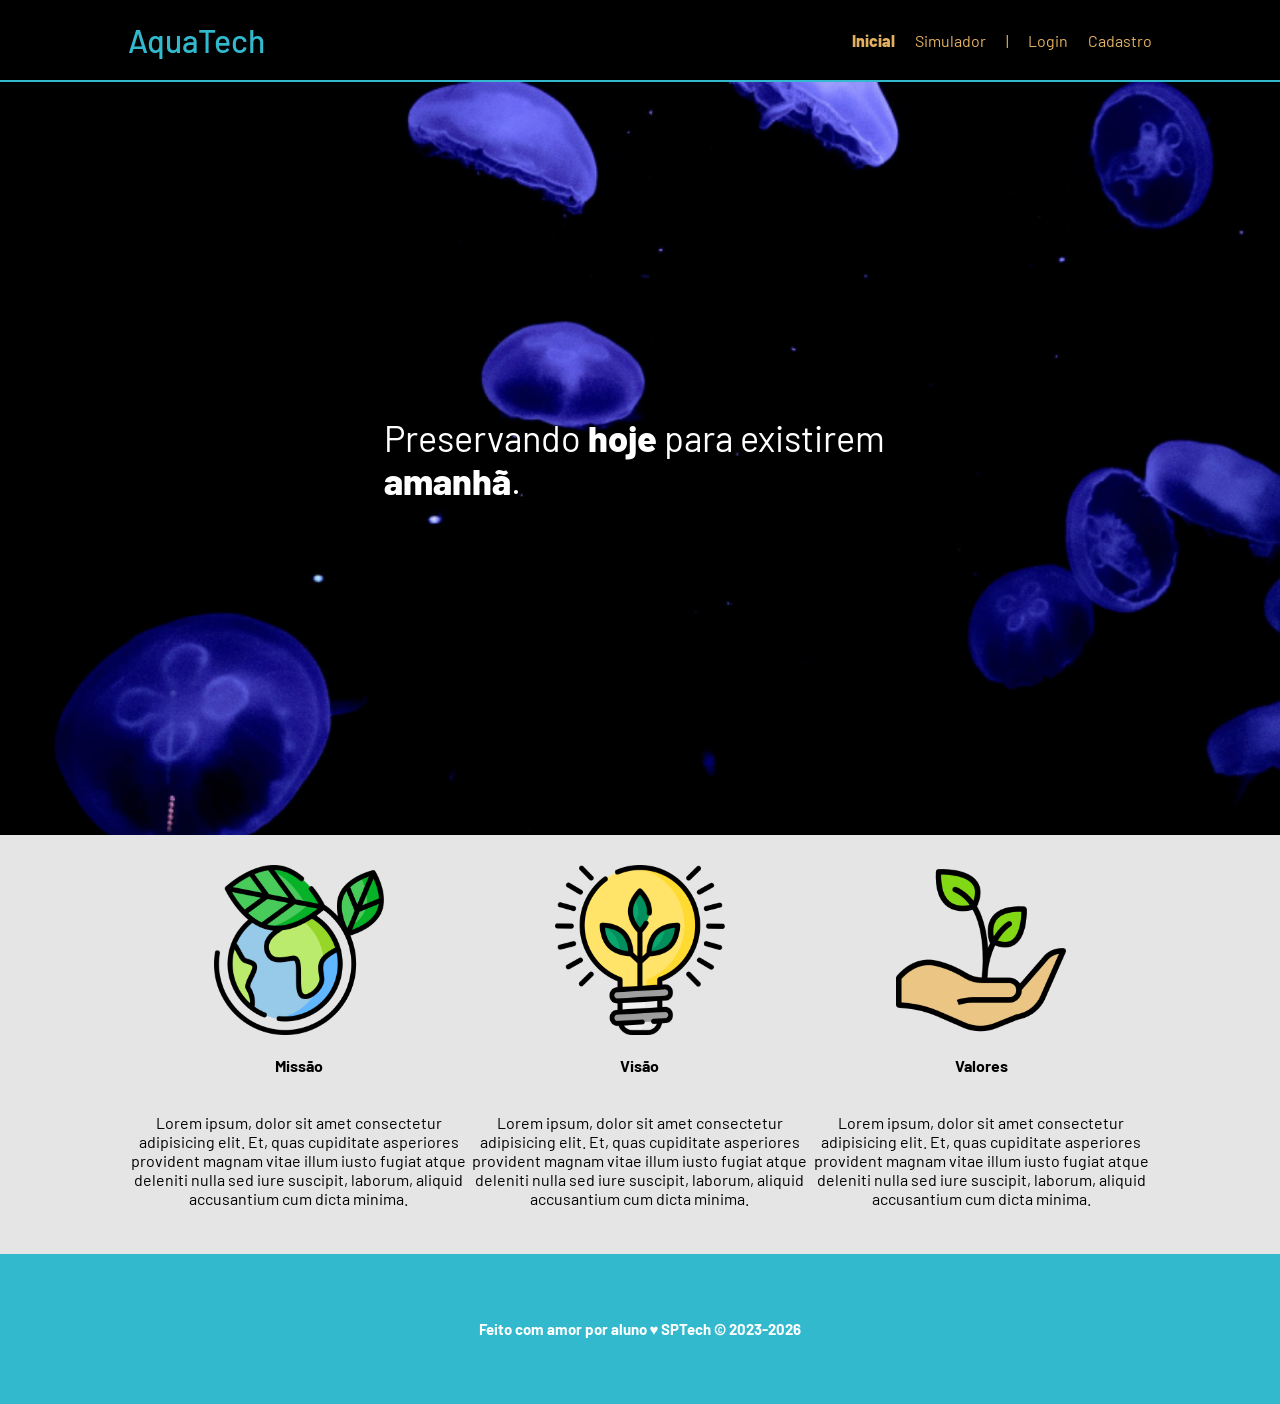
==== Site institucional/public/index.html @ 960e35fc "Finalizando tela de login/cadastro usando vetor e for" ====
<!DOCTYPE html>
<html lang="en">

<head>
    <meta charset="UTF-8">
    <meta http-equiv="X-UA-Compatible" content="IE=edge">
    <meta name="viewport" content="width=device-width, initial-scale=1.0">

    <title>AquaTech | Página Inicial</title>

    <script src="./js/sessao.js"></script>

    <link rel="stylesheet" href="./css/estilo.css">
    <link rel="icon" href="./assets/icon/favicon2.ico">
    <link rel="preconnect" href="https://fonts.gstatic.com">
</head>

<body>
    <div class="header">
      <div class="container">
        <h1 class="titulo">AquaTech</h1>
        <ul class="navbar">
          <li class="agora">
            <a href="#">Inicial</a>
          </li>
          <li>
            <a href="simulador.html">Simulador</a>
          </li>
          <li>|</li>
          <li>
            <a href="login.html">Login</a>
          </li>
          <li>
            <a href="cadastro.html">Cadastro</a>
          </li>
        </ul>
      </div>
    </div>
  
    <div class="banner">
      <div class="container">
        <p>Preservando <span>hoje</span> para existirem <span>amanhã</span>.</p>
      </div>
    </div>
  
    <div class="social">
      <div class="container">
        <div class="boxes">
          <div class="box">
            <img src="assets/imgs/planet-earth_color.png">
            <h4>Missão</h4>
            <p>Lorem ipsum, dolor sit amet consectetur adipisicing elit. Et, quas cupiditate asperiores provident magnam
              vitae illum iusto fugiat atque deleniti nulla sed iure suscipit, laborum, aliquid accusantium cum dicta
              minima.</p>
          </div>
          <div class="box">
            <img src="assets/imgs/lightbulb_color.png">
            <h4>Visão</h4>
            <p>Lorem ipsum, dolor sit amet consectetur adipisicing elit. Et, quas cupiditate asperiores provident magnam
              vitae illum iusto fugiat atque deleniti nulla sed iure suscipit, laborum, aliquid accusantium cum dicta
              minima.</p>
          </div>
          <div class="box">
            <img src="assets/imgs/growth_color.png">
            <h4>Valores</h4>
            <p>Lorem ipsum, dolor sit amet consectetur adipisicing elit. Et, quas cupiditate asperiores provident magnam
              vitae illum iusto fugiat atque deleniti nulla sed iure suscipit, laborum, aliquid accusantium cum dicta
              minima.</p>
          </div>
        </div>
      </div>
    </div>
  
    <div class="footer">
      <div class="container">
        <h4>Feito com amor por aluno &hearts; SPTech &copy; 2023-2026</h4>
      </div>
    </div>
  </body>

</html>
---- Site institucional/public/css/estilo.css ----
@import url('https://fonts.googleapis.com/css2?family=Barlow:ital,wght@0,100;0,200;0,300;0,400;0,500;0,600;0,700;0,800;0,900;1,100;1,200;1,300;1,400;1,500;1,600;1,700;1,800;1,900&display=swap');

body {
  margin: 0;
  padding: 0;
  font-family: 'Barlow', 'Segoe UI', 'Segoe UI', Tahoma, Geneva, Verdana, sans-serif;
  background-color: black;
}

:root {
  --tamanho-header: 80px;
  --tamanho-banner: calc(100vh - var(--tamanho-header) - var(--tamanho-footer) - 2px);
  --tamanho-simulador: calc(100vh - var(--tamanho-header) - var(--tamanho-footer) - 2px);
  --tamanho-login: calc(100vh - var(--tamanho-header) - var(--tamanho-footer) - 2px);
  --tamanho-footer: 65px;
}

.container {
  display: flex;
  width: 80%;
  margin: auto;
}

.header {
  height: var(--tamanho-header);
  border-bottom: 2px solid #32b9cd;
}

.header .container {
  justify-content: space-between;
  align-items: center;
  height: 100%;
}

.header a {
  text-decoration: none;
  color: #e3b062;
}

.agora {
  font-weight: 800;
}

.navbar {
  width: 300px;
  display: flex;
  align-items: center;
  justify-content: space-between;
  list-style: none;
  color: #e3b062;
}

.titulo {
  color: #32b9cd;
  width: fit-content;
  font-weight: 500;
}

.header h1 {
  margin: 0;
}

/* BANNER */

.banner {
  height: var(--tamanho-banner);
  color: white;
  background-image: url('../assets/imgs/bg-jelly-fish-para-home.png');
  background-size: cover;
}

.banner .container {
  justify-content: center;
  align-items: center;
  height: 100%;
}

.banner .container p {
  width: 50%;
  margin: 0;
  padding: 0;
  font-size: 36px;
}

.banner .container span {
  font-weight: 800;
}

/* MISSÃO VISÃO VALORES */

.social {
  background-color: #e5e5e5;
  display: flex;
}

.social .container {
  justify-content: center;
}

.box img {
  width: 170px;
}

.social .container .boxes {
  display: flex;
  justify-content: space-between;
  width: 100%;
  padding: 30px 0;
}

.social p {
  text-align: center;
}

.box {
  display: flex;
  flex-direction: column;
  align-items: center;
}

/* FOOTER */

.footer {
  background-color: #32b9cd;
  height: 150px;
  color: #fff;
  display: flex;
  font-size: 15px;
}

.footer .container {
  justify-content: center;
  text-align: center;
}

.footer .container .version {
  font-size: 12px;
}

/* LOGIN */

.login {
  height: var(--tamanho-login);
  background-image: url('../assets/imgs/bg-jelly-fish-para-home.png');
  background-size: cover;
}

.login .container {
  justify-content: center;
  align-items: center;
  height: 100%;
}

.card {
  width: 50%;
  background-color: #e5e5e5;
  border-radius: 10px;
  display: flex;
  align-items: center;
  justify-content: space-evenly;
  color: palevioletred;
  flex-direction: column;
  height: fit-content;
  padding: 20px 0;
}

.card h2 {
  margin: 0;
  font-size: 30px;
}

.formulario {
  display: flex;
  height: 90%;
  width: 80%;
  justify-content: space-around;
  flex-direction: column;
}

.formulario span {
  font-size: 15px;
  font-weight: 800;
}

.formulario input {
  border: 2px solid #32b9cd;
  text-align: center;
  border-radius: 10px;
  margin: 0;
}

.formulario select {
  border: 2px solid #32b9cd;
  background-color: white;
  color: gray;
  height: 36px;
  text-align: center;
  border-radius: 10px;
  margin: 0;
}

.campo {
  display: flex;
  flex-direction: column;
  justify-content: start;
  padding: 5px 0;
}

.botao {
  cursor: pointer;
  font-family: "Barlow", sans-serif;
  border: 0;
  border-radius: 5px;
  font-weight: 600;
  font-size: 18px;
  color: #fff;
  background-color: #ED145B;
  width: 120px;
  height: 30px;
  align-self: center;
  margin-top: 20px;
}

.loading-div {
  width: 50px;
  display: none;
}

.loading-div img {
  height: 50px;
  width: 50px;
}

#div_erros_login {
  display: none
}

/* FORMULARIO */

.alerta_erro{
  display: flex;
  justify-content: flex-end;
}

.card_erro {
  display: none;
  background-color: #fff;
  color: black;
  width: 230px;
  position: fixed;
  border-radius: 4px;
  border: #ED145B 3px solid;
  padding: 10px;
  margin-right: 10%;
}

.card_erro #mensagem_erro{
  font-weight: 500;
  font-size: 20px;
}

.formulario .tipo_campo {
  font-size: 20px;
  font-weight: 600 !important;
}

.formulario {
  display: flex;
  flex-direction: column;
}

input {
  margin-bottom: 10px;
  border: 2px solid #32b9cd;
  padding: 10px;
  text-align: center;
  border-radius: 10px;
}

.btn {
  font-family: "Barlow", sans-serif;
  border: 0;
  border-radius: 5px;
  font-weight: 600;
  font-size: 18px;
  padding: 10px 15px;
  color: white;
  background-color: #ED145B;
  width: 120px;
  align-self: center;
  margin-top: 5px;
}

.loading-div {
  width: 50px;
  margin: auto;
  display: none;
}

.loading-div img {
  height: 50px;
  width: 50px;
}

/* SIMULADOR */

.simulador {
  color: white;
}

.simulador .container {
  flex-direction: column;
  overflow: scroll; 
  height: var(--tamanho-simulador);
}

/* ALERTA */

#alerta {
  position: absolute;
  right: 0;
  bottom: 0;
}

.mensagem-alarme {
  background-color: white;
  border-radius: 5px;
  width: 300px;
  height: 80px;
  margin: 10px;
  padding: 10px 0;
  display: flex;
  justify-content: space-evenly;
  align-items: center;
}

.mensagem-alarme h3 {
  font-size: 14px;
  margin: 0;
}

.mensagem-alarme .informacao {
  width: 66%;
}

.alarme-sino {
  width: 48px;
  height: 48px;
  animation-name: bell;
  animation-duration: 4s;
  background-image: url('https://cdn-icons-png.flaticon.com/512/1157/1157000.png');
  background-size: cover;
  animation-iteration-count: infinite;
}

@keyframes bell {
  0%   {transform: rotate(25deg)}
  25%  {transform: rotate(-25deg)}
  50%  {transform: rotate(25deg)}
  75%  {transform: rotate(-25deg)}
  100% {transform: rotate(25deg)}
}
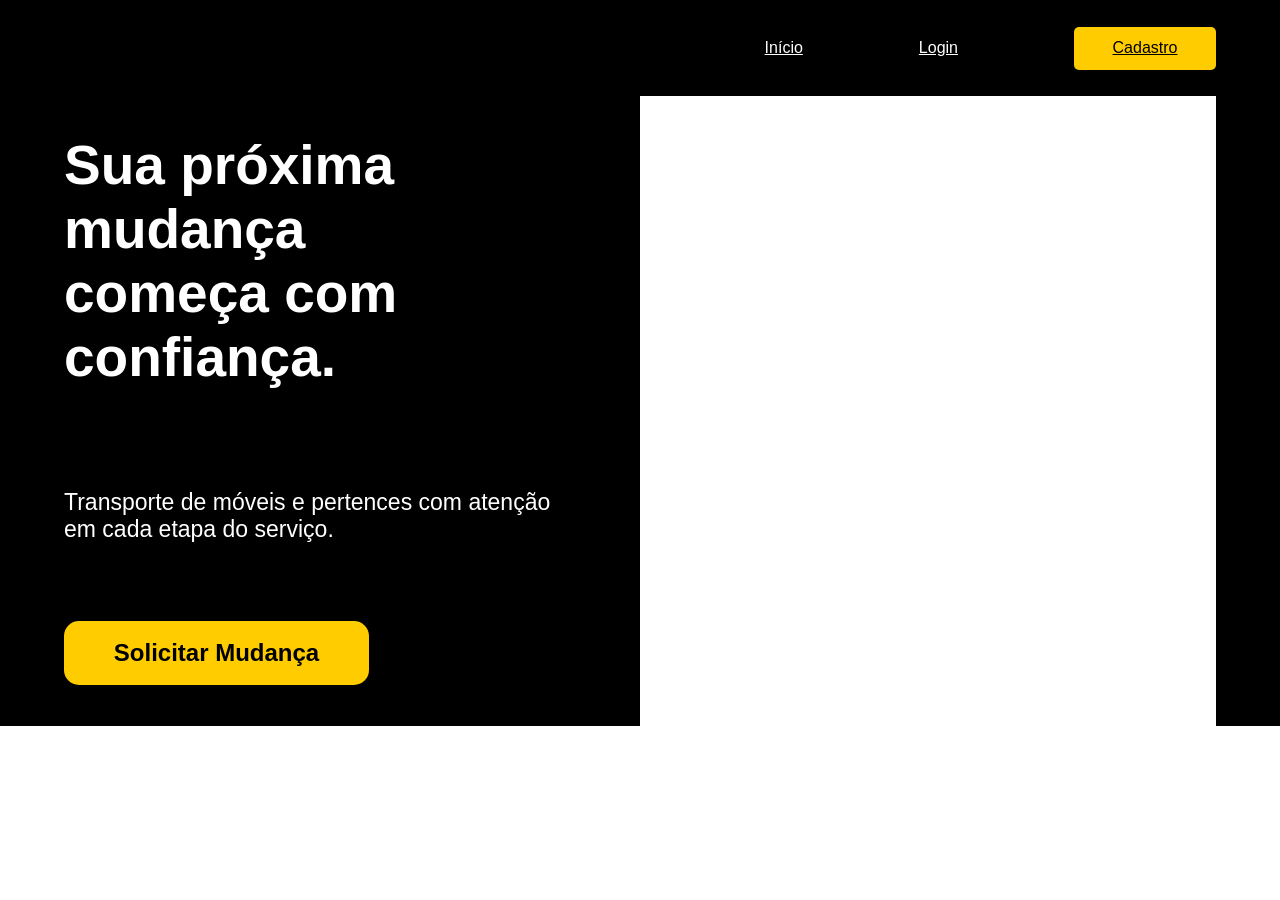
==== commit 5398c891: "Finalizando toda a primeira parte do site institucional" ====
--- a/Site institucional/public/index.html
+++ b/Site institucional/public/index.html
@@ -3,79 +3,40 @@
 
 <head>
     <meta charset="UTF-8">
-    <meta http-equiv="X-UA-Compatible" content="IE=edge">
     <meta name="viewport" content="width=device-width, initial-scale=1.0">
 
-    <title>AquaTech | Página Inicial</title>
-
-    <script src="./js/sessao.js"></script>
-
-    <link rel="stylesheet" href="./css/estilo.css">
-    <link rel="icon" href="./assets/icon/favicon2.ico">
-    <link rel="preconnect" href="https://fonts.gstatic.com">
+    <title>Document</title>
+    <link rel="stylesheet" href="./css/index_PI.css">
 </head>
 
 <body>
-    <div class="header">
-      <div class="container">
-        <h1 class="titulo">AquaTech</h1>
-        <ul class="navbar">
-          <li class="agora">
-            <a href="#">Inicial</a>
-          </li>
-          <li>
-            <a href="simulador.html">Simulador</a>
-          </li>
-          <li>|</li>
-          <li>
-            <a href="login.html">Login</a>
-          </li>
-          <li>
-            <a href="cadastro.html">Cadastro</a>
-          </li>
-        </ul>
-      </div>
+
+    <header class="header">
+
+        <div class="img-logo">
+            <img class="img-logo-1" src="">
+        </div>
+
+        <div class="menu">
+            <a class="menu-inicio" href="index.html">Início</a>
+            <a class="menu-login" href="login.html">Login</a>
+            <a class="menu-cadastro" href="cadastro.html">Cadastro</a>
+        </div>
+    </header>
+    <div class="primeira-parte">
+        <div class="conteudo-centralizado">
+            <div class="parte-esquerda">
+
+                <h1 class="frase-titulo">Sua próxima mudança <br> começa com confiança.</h1>
+                <h5 class="sub-titulo">Transporte de móveis e pertences com atenção <br> em cada etapa do serviço. </h5>
+
+                <button class="solicitar-mudanca" href="">Solicitar Mudança</button>
+            </div>
+            <div class="parte-direita"></div>
+            <img class="imagem-primeira-parte" src="">
+        </div>
     </div>
-  
-    <div class="banner">
-      <div class="container">
-        <p>Preservando <span>hoje</span> para existirem <span>amanhã</span>.</p>
-      </div>
-    </div>
-  
-    <div class="social">
-      <div class="container">
-        <div class="boxes">
-          <div class="box">
-            <img src="assets/imgs/planet-earth_color.png">
-            <h4>Missão</h4>
-            <p>Lorem ipsum, dolor sit amet consectetur adipisicing elit. Et, quas cupiditate asperiores provident magnam
-              vitae illum iusto fugiat atque deleniti nulla sed iure suscipit, laborum, aliquid accusantium cum dicta
-              minima.</p>
-          </div>
-          <div class="box">
-            <img src="assets/imgs/lightbulb_color.png">
-            <h4>Visão</h4>
-            <p>Lorem ipsum, dolor sit amet consectetur adipisicing elit. Et, quas cupiditate asperiores provident magnam
-              vitae illum iusto fugiat atque deleniti nulla sed iure suscipit, laborum, aliquid accusantium cum dicta
-              minima.</p>
-          </div>
-          <div class="box">
-            <img src="assets/imgs/growth_color.png">
-            <h4>Valores</h4>
-            <p>Lorem ipsum, dolor sit amet consectetur adipisicing elit. Et, quas cupiditate asperiores provident magnam
-              vitae illum iusto fugiat atque deleniti nulla sed iure suscipit, laborum, aliquid accusantium cum dicta
-              minima.</p>
-          </div>
-        </div>
-      </div>
-    </div>
-  
-    <div class="footer">
-      <div class="container">
-        <h4>Feito com amor por aluno &hearts; SPTech &copy; 2023-2026</h4>
-      </div>
-    </div>
-  </body>
+
+</body>
 
 </html>
--- a/Site institucional/public/css/index_PI.css
+++ b/Site institucional/public/css/index_PI.css
@@ -0,0 +1,99 @@
+body {
+    margin: 0;
+    padding: 0;
+    font-family: Arial;
+    background-color: white;
+}
+
+* {
+    box-sizing: border-box;
+}
+
+.header {
+    width: 100%;
+    height: 96px;
+    display: flex;
+    justify-content: space-between;
+    align-items: center;
+    background-color: black;
+    padding-left: 5%;
+    padding-right: 5%;
+}
+
+.img-logo {
+    width: 173px;
+    height: 35px;
+}
+
+.menu {
+    display: flex;
+    gap: 116px;
+    align-items: center;
+}
+
+.menu-cadastro {
+    background-color: #FFCC00;
+    width: 142px;
+    height: 43px;
+    border-radius: 5px;
+    display: flex;
+    align-items: center;
+    justify-content: center;
+    color: black;
+}
+
+.menu-inicio,
+.menu-login {
+    color: white;
+}
+
+.primeira-parte {
+    width: 100%;
+    height: 630px;
+    display: flex;
+    background-color: black;
+}
+
+.conteudo-centralizado {
+    max-width: 1440px;
+    margin: auto;
+    display: flex;
+    width: 90%;
+}
+
+.parte-esquerda {
+    width: 50%;
+    height: 680px;
+}
+
+.frase-titulo {
+    color: white;
+    font-size: 55px;
+}
+
+.sub-titulo {
+    color: white;
+    font-size: 23px;
+    margin-top: 100px;
+    font-weight: 100;
+}
+
+.solicitar-mudanca {
+    background-color: #FFCC00;
+    width: 305px;
+    height: 64px;
+    margin-top: 40px;
+    color: black;
+    font-size: 24px;
+    font-weight: 720;
+    border-radius: 15px;
+    border: none;
+}
+
+.parte-direita {
+    width: 50%;
+    background-color: white;
+}
+.imagem-primeira-parte{
+    
+}
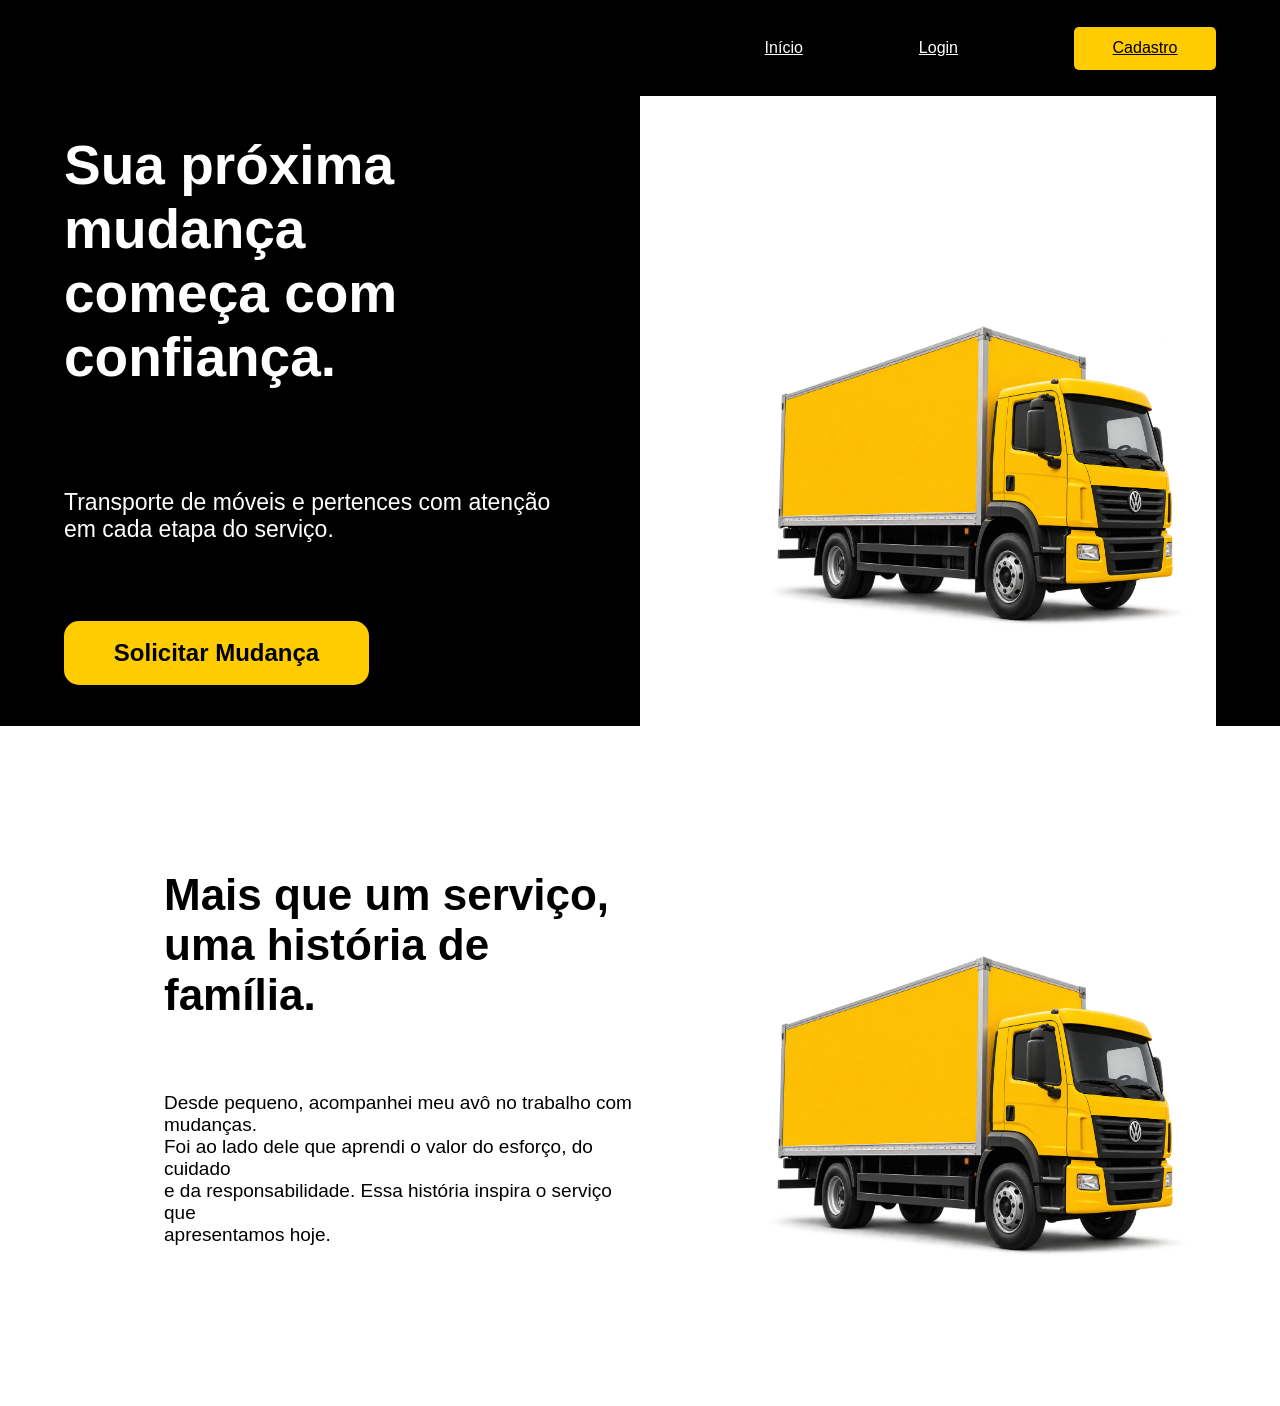
==== commit dcbbd889: "Finalizei a primeira parte da DashBoard e adicionei o gráfico" ====
--- a/Site institucional/public/index.html
+++ b/Site institucional/public/index.html
@@ -25,6 +25,7 @@
     </header>
     <div class="primeira-parte">
         <div class="conteudo-centralizado">
+
             <div class="parte-esquerda">
 
                 <h1 class="frase-titulo">Sua próxima mudança <br> começa com confiança.</h1>
@@ -32,8 +33,26 @@
 
                 <button class="solicitar-mudanca" href="">Solicitar Mudança</button>
             </div>
-            <div class="parte-direita"></div>
-            <img class="imagem-primeira-parte" src="">
+            <div class="parte-direita">
+                <img class="imagem-primeira-parte" src="./assets/caminhao.png">
+            </div>
+        </div>
+    </div>
+    <div class="segunda-parte">
+
+        <div class="conteudo-centralizado">
+
+            <div class="parte-esquerda">
+                <h1 class="titulo-parte-2">Mais que um serviço, <br> uma história de família.</h1>
+
+                <h5 class="sub-titulo-parte-2">Desde pequeno, acompanhei meu avô no trabalho com mudanças. <br>
+                    Foi ao lado dele que aprendi o valor do esforço, do cuidado <br>
+                    e da responsabilidade. Essa história inspira o serviço que <br>
+                    apresentamos hoje.</h5>
+            </div>
+            <div class="parte-direita">
+                <img class="imagem-segunda-parte" src="./assets/caminhao.png">
+            </div>
         </div>
     </div>
 
--- a/Site institucional/public/css/index_PI.css
+++ b/Site institucional/public/css/index_PI.css
@@ -94,6 +94,38 @@
     width: 50%;
     background-color: white;
 }
-.imagem-primeira-parte{
-    
+
+.imagem-primeira-parte {
+    width: 500px;
+    height: 300px;
+    margin-left: 82px;
+    margin-top: 230px;
+}
+
+.segunda-parte {
+    width: 100%;
+    height: 670px;
+    background-color: white;
+    display: flex;
+}
+
+.titulo-parte-2 {
+    margin-top: 144px;
+    margin-left: 100px;
+    font-size: 44px;
+    font-weight: 700;
+}
+
+.sub-titulo-parte-2 {
+    margin-top: 72px;
+    margin-left: 100px;
+    font-size: 19px;
+    font-weight: 200;
+}
+
+.imagem-segunda-parte {
+    width: 500px;
+    height: 300px;
+    margin-left: 82px;
+    margin-top: 230px;
 }
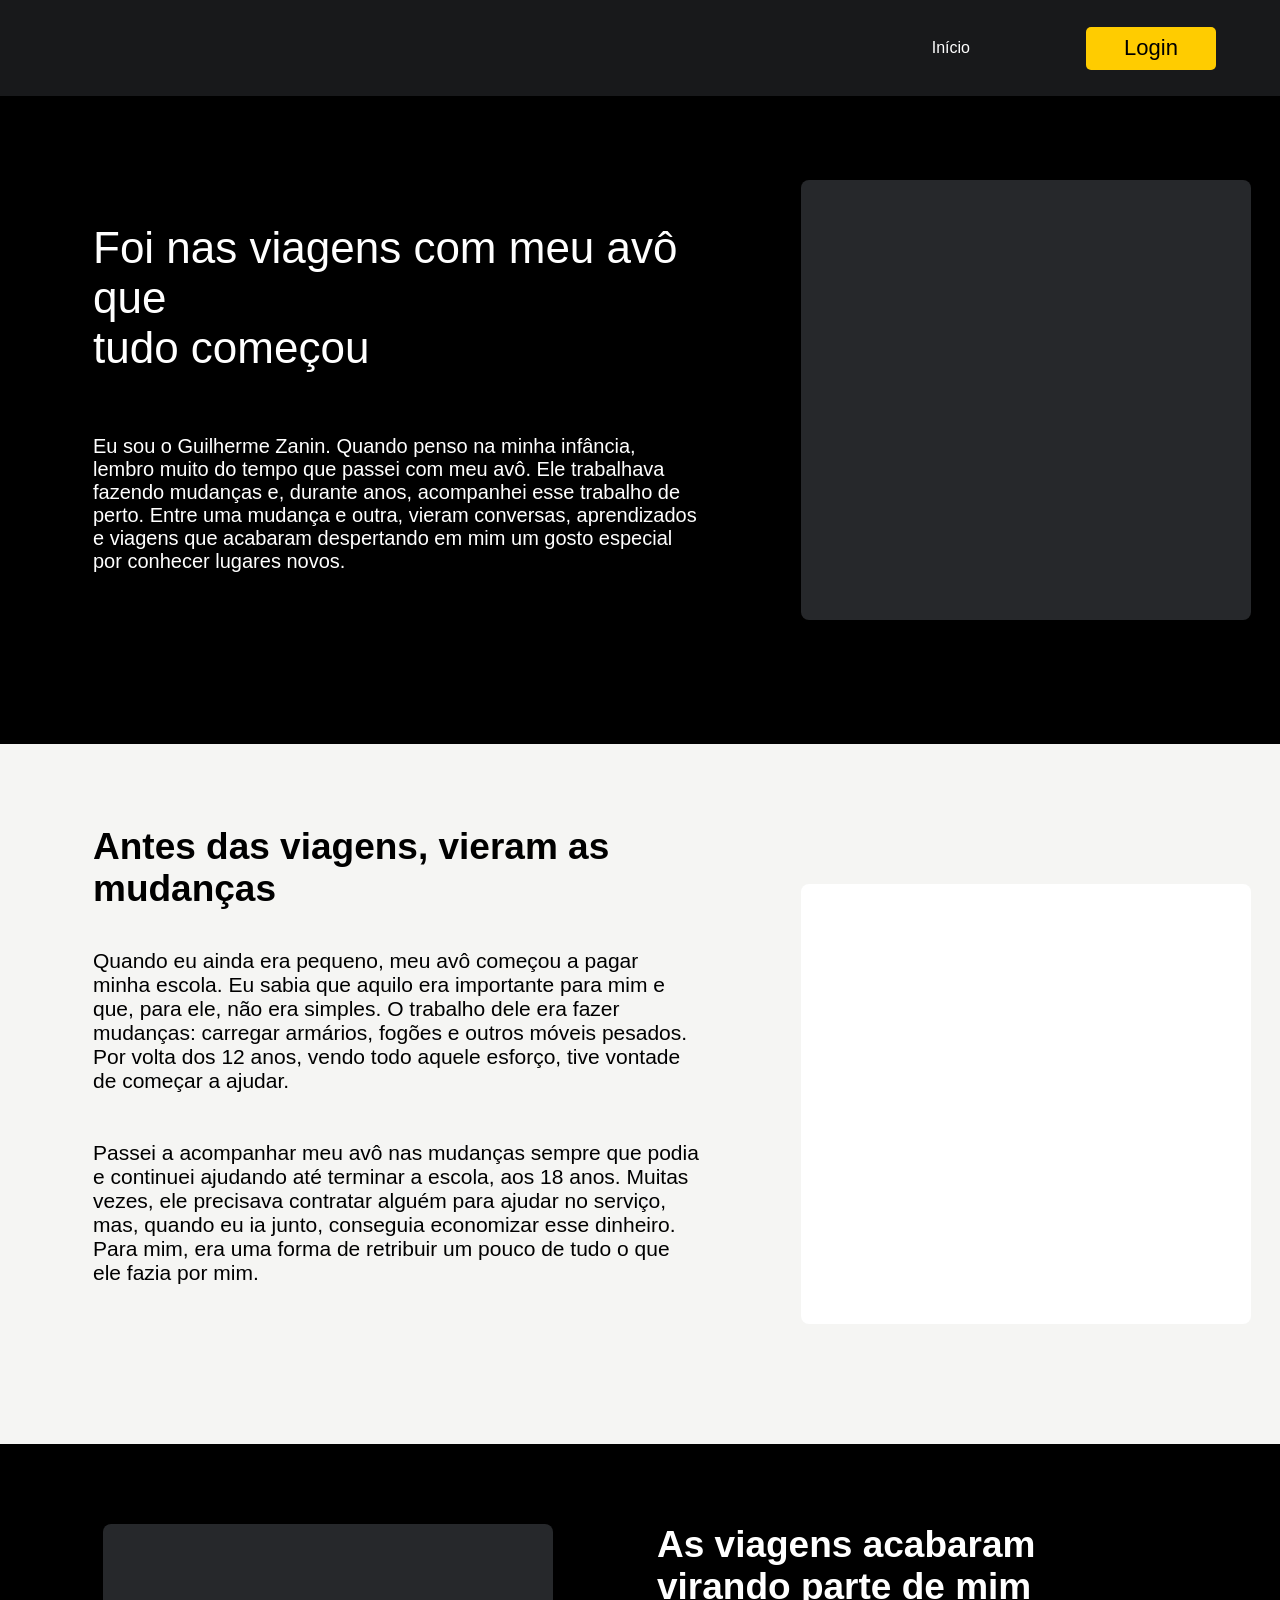
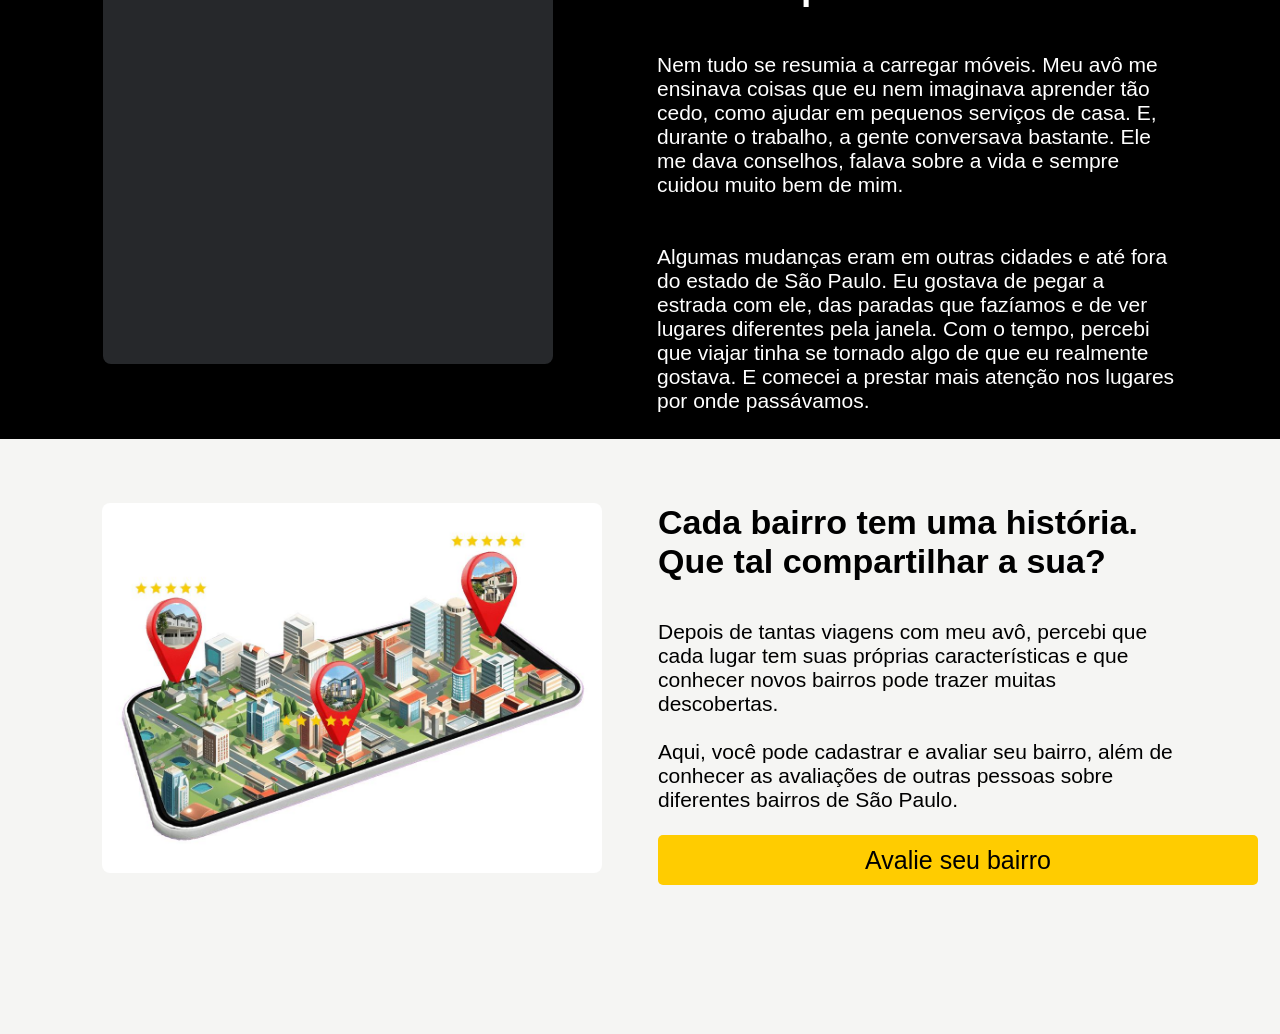
==== commit 9c77a945: "Finalizei a tela do Quiz e integrei o Login, Cadastro e Quiz ao banco de dados" ====
--- a/Site institucional/public/index.html
+++ b/Site institucional/public/index.html
@@ -7,6 +7,11 @@
 
     <title>Document</title>
     <link rel="stylesheet" href="./css/index_PI.css">
+
+    <link href="https://fonts.googleapis.com/css2?family=Google+Sans:wght@300;400;500;600;700&display=swap"
+        rel="stylesheet">
+    <link href="https://fonts.googleapis.com/css2?family=DM+Sans:wght@300;400;700&display=swap" rel="stylesheet">
+
 </head>
 
 <body>
@@ -20,39 +25,89 @@
         <div class="menu">
             <a class="menu-inicio" href="index.html">Início</a>
             <a class="menu-login" href="login.html">Login</a>
-            <a class="menu-cadastro" href="cadastro.html">Cadastro</a>
+            
         </div>
     </header>
     <div class="primeira-parte">
-        <div class="conteudo-centralizado">
 
-            <div class="parte-esquerda">
+        <div class="conteudo-texto">
 
-                <h1 class="frase-titulo">Sua próxima mudança <br> começa com confiança.</h1>
-                <h5 class="sub-titulo">Transporte de móveis e pertences com atenção <br> em cada etapa do serviço. </h5>
+            <div class="titulo-primeira-parte">
+                Foi nas viagens com meu avô que <br> tudo começou
+            </div>
 
-                <button class="solicitar-mudanca" href="">Solicitar Mudança</button>
+            <div class="texto-primeira-parte">
+                Eu sou o Guilherme Zanin. Quando penso na minha infância,
+                lembro muito do tempo que passei com meu avô.
+                Ele trabalhava fazendo mudanças e, durante anos,
+                acompanhei esse trabalho de perto.
+                Entre uma mudança e outra, vieram conversas,
+                aprendizados e viagens que acabaram despertando
+                em mim um gosto especial por conhecer lugares novos.
             </div>
-            <div class="parte-direita">
-                <img class="imagem-primeira-parte" src="./assets/caminhao.png">
+        </div>
+        <div class="imagem-primeira-parte"></div>
+
+    </div>
+    <div class="segunda-parte">
+
+        <div class="conteudo-texto">
+
+            <div class="titulo-segunda-parte">Antes das viagens, vieram as mudanças</div>
+
+            <div class="texto-segunda-parte">Quando eu ainda era pequeno, meu avô começou a pagar minha escola. Eu sabia
+                que aquilo era importante para mim e que, para ele, não era simples. O trabalho dele era fazer mudanças:
+                carregar armários, fogões e outros móveis pesados. Por volta dos 12 anos, vendo todo aquele esforço,
+                tive vontade de começar a ajudar. <BR> <BR> <BR>
+
+                Passei a acompanhar meu avô nas mudanças sempre que podia e continuei ajudando até terminar a escola,
+                aos 18 anos. Muitas vezes, ele precisava contratar alguém para ajudar no serviço, mas, quando eu ia
+                junto, conseguia economizar esse dinheiro. Para mim, era uma forma de retribuir um pouco de tudo o que
+                ele fazia por mim.</div>
+        </div>
+        <div class="imagem-segunda-parte"></div>
+    </div>
+
+    <div class="terceira-parte">
+
+        <div class="imagem-terceira-parte"></div>
+
+        <div class="conteudo-texto">
+
+            <div class="titulo-terceira-parte">As viagens acabaram virando parte de mim</div>
+
+            <div class="texto-terceira-parte">Nem tudo se resumia a carregar móveis. Meu avô me ensinava coisas que eu
+                nem
+                imaginava aprender tão cedo, como ajudar em pequenos serviços de casa. E, durante o trabalho, a gente
+                conversava bastante. Ele me dava conselhos, falava sobre a vida e sempre cuidou muito bem de mim. <BR>
+                <BR>
+                <BR>
+
+                Algumas mudanças eram em outras cidades e até fora do estado de São Paulo. Eu gostava de pegar a estrada
+                com
+                ele, das paradas que fazíamos e de ver lugares diferentes pela janela. Com o tempo, percebi que viajar
+                tinha
+                se tornado algo de que eu realmente gostava. E comecei a prestar mais atenção nos lugares por onde
+                passávamos.
             </div>
         </div>
     </div>
-    <div class="segunda-parte">
+    <div class="quarta-parte">
 
-        <div class="conteudo-centralizado">
+        <div class="imagem-quarta-parte"> <img src="./assets/bairros.png"></div>
 
-            <div class="parte-esquerda">
-                <h1 class="titulo-parte-2">Mais que um serviço, <br> uma história de família.</h1>
+        <div class="conteudo-texto">
 
-                <h5 class="sub-titulo-parte-2">Desde pequeno, acompanhei meu avô no trabalho com mudanças. <br>
-                    Foi ao lado dele que aprendi o valor do esforço, do cuidado <br>
-                    e da responsabilidade. Essa história inspira o serviço que <br>
-                    apresentamos hoje.</h5>
-            </div>
-            <div class="parte-direita">
-                <img class="imagem-segunda-parte" src="./assets/caminhao.png">
-            </div>
+            <div class="titulo-quarta-parte">Cada bairro tem uma história. Que tal compartilhar a sua?</div>
+
+            <div class="texto-quarta-parte">Depois de tantas viagens com meu avô, percebi que cada lugar tem suas
+                próprias características e que conhecer novos bairros pode trazer muitas descobertas.<br> <br>
+
+                Aqui, você pode cadastrar e avaliar seu bairro, além de conhecer as avaliações de outras pessoas sobre
+                diferentes bairros de São Paulo.</div>
+
+            <a class="botao-acessar" href="login.html">Avalie seu bairro</a>
+
         </div>
     </div>
 
--- a/Site institucional/public/css/index_PI.css
+++ b/Site institucional/public/css/index_PI.css
@@ -3,6 +3,7 @@
     padding: 0;
     font-family: Arial;
     background-color: white;
+    padding-top: 96px;
 }
 
 * {
@@ -15,14 +16,12 @@
     display: flex;
     justify-content: space-between;
     align-items: center;
-    background-color: black;
+    background-color: #18191B;
     padding-left: 5%;
     padding-right: 5%;
-}
-
-.img-logo {
-    width: 173px;
-    height: 35px;
+    position: fixed;
+    top: 0;
+    z-index: 1000;
 }
 
 .menu {
@@ -31,101 +30,170 @@
     align-items: center;
 }
 
-.menu-cadastro {
+.menu-login {
     background-color: #FFCC00;
-    width: 142px;
+    width: 130px;
     height: 43px;
     border-radius: 5px;
     display: flex;
     align-items: center;
     justify-content: center;
     color: black;
+    text-decoration: none;
+    font-size: 22px;
 }
 
-.menu-inicio,
-.menu-login {
+.menu-inicio {
     color: white;
+    text-decoration: none;
 }
 
 .primeira-parte {
     width: 100%;
-    height: 630px;
+    height: 648px;
+    background-color: black;
     display: flex;
-    background-color: black;
+    padding-left: 5%;
+    justify-content: center;
 }
 
-.conteudo-centralizado {
-    max-width: 1440px;
-    margin: auto;
-    display: flex;
-    width: 90%;
+.conteudo-texto {
+    width: 50%;
+
 }
 
-.parte-esquerda {
-    width: 50%;
-    height: 680px;
-}
-
-.frase-titulo {
+.titulo-primeira-parte {
     color: white;
-    font-size: 55px;
-}
-
-.sub-titulo {
-    color: white;
-    font-size: 23px;
-    margin-top: 100px;
-    font-weight: 100;
-}
-
-.solicitar-mudanca {
-    background-color: #FFCC00;
-    width: 305px;
-    height: 64px;
-    margin-top: 40px;
-    color: black;
-    font-size: 24px;
-    font-weight: 720;
-    border-radius: 15px;
-    border: none;
-}
-
-.parte-direita {
-    width: 50%;
-    background-color: white;
+    font-size: 44px;
+    margin-top: 127px;
 }
 
 .imagem-primeira-parte {
-    width: 500px;
-    height: 300px;
-    margin-left: 82px;
-    margin-top: 230px;
+    width: 450px;
+    height: 440px;
+    background-color: #26282B;
+    border-radius: 8px;
+    margin-top: 84px;
+    margin-left: 100px;
+}
+
+.texto-primeira-parte {
+    color: white;
+    margin-top: 62px;
+    font-size: 20px;
+    font-weight: 150;
 }
 
 .segunda-parte {
+    background-color: #F5F5F3;
     width: 100%;
-    height: 670px;
-    background-color: white;
+    height: 700px;
     display: flex;
+    justify-content: center;
+    padding-left: 5%;
 }
 
-.titulo-parte-2 {
-    margin-top: 144px;
+.titulo-segunda-parte {
+    color: black;
+    font-size: 37px;
+    font-weight: 700;
+    margin-top: 82px;
+}
+
+.texto-segunda-parte {
+    color: black;
+    font-size: 21px;
+    font-weight: 200;
+    margin-top: 39px;
+}
+
+.imagem-segunda-parte {
+    width: 450px;
+    height: 440px;
+    border-radius: 8px;
+    background-color: #FFFFFF;
     margin-left: 100px;
-    font-size: 44px;
+    margin-top: 140px;
+
+}
+
+.terceira-parte {
+    width: 100%;
+    background-color: black;
+    height: 595px;
+    padding-left: 5%;
+    padding: 5%;
+    padding-top: 80px;
+    display: flex;
+    justify-content: center;
+    gap: 48px;
+}
+
+.titulo-terceira-parte {
+    color: white;
+    font-size: 37px;
+    font-weight: 700;
+    margin-top: 0;
+    margin-left: 56px;
+}
+
+.texto-terceira-parte {
+    margin-top: 45px;
+    font-size: 21px;
+    font-weight: 200;
+    color: white;
+    margin-left: 56px;
+}
+
+.imagem-terceira-parte {
+    background-color: #26282B;
+    width: 450px;
+    height: 440px;
+    border-radius: 8px;
+
+}
+
+.quarta-parte {
+    width: 100%;
+    height: 595px;
+    background-color: #F5F5F3;
+    display: flex;
+    padding: 5%;
+    justify-content: center;
+}
+
+.titulo-quarta-parte {
+    font-size: 34px;
+    margin-left: 56px;
     font-weight: 700;
 }
 
-.sub-titulo-parte-2 {
-    margin-top: 72px;
-    margin-left: 100px;
-    font-size: 19px;
+.texto-quarta-parte {
+    color: black;
+    font-size: 21px;
     font-weight: 200;
+    margin-top: 39px;
+    margin-left: 56px;
 }
 
-.imagem-segunda-parte {
+.imagem-quarta-parte img {
     width: 500px;
-    height: 300px;
-    margin-left: 82px;
-    margin-top: 230px;
+    height: auto;
+    border-radius: 8px;
+}
+
+.botao-acessar {
+    background-color: #FFCC00;
+    color: black;
+    width: 600px;
+    height: 50px;
+    border-radius: 5px;
+    margin-left: 56px;
+    margin-top: 23px;
+    font-size: 25px;
+    border: none;
+    display: flex;
+    text-decoration: none;
+    justify-content: center;
+    align-items: center;
 }
